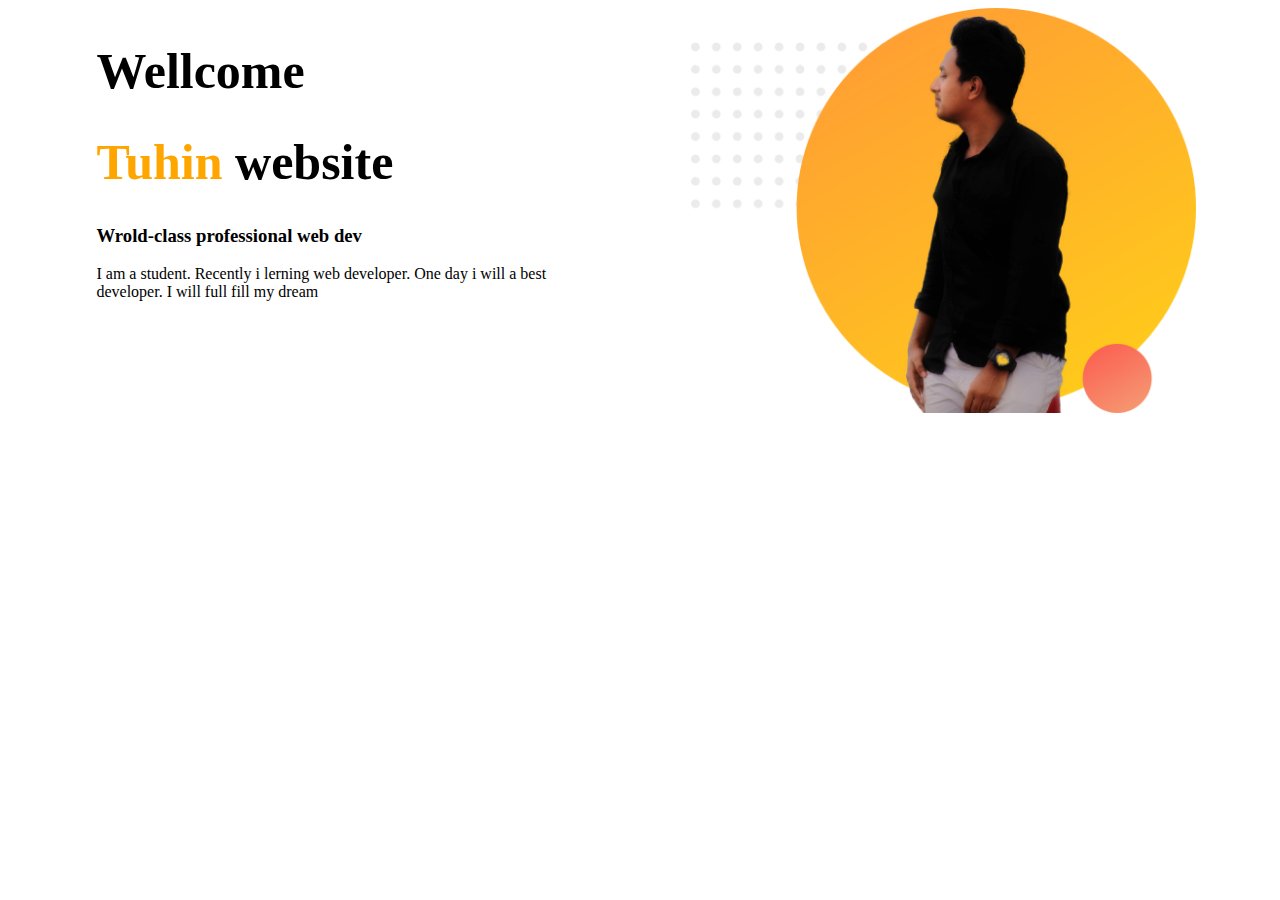
==== index.html @ 6b20c887 "added top part" ====
<!DOCTYPE html>
<html lang="en">
<head>
    <meta charset="UTF-8">
    <meta name="viewport" content="width=device-width, initial-scale=1.0">
    <title>Tuhin Web Developer</title>
    <link rel="stylesheet" href="style.css">
</head>
    <body>
       <section>
      <div class="half-width">
        <h1>Wellcome </h1>
        <h1> <span class="name-highlight"> Tuhin </span> website</h1>
        <h3>Wrold-class professional web dev</h3>
        <p> I am a student. Recently i lerning web developer. One day i will a best developer. I will full fill my dream</p>
      </div>
      <div class="half-width">
          <img src="images/profile.png" alt="">
      </div>
        
       </section>
</body>
</html>
---- style.css ----
body{
    font-family: 'Poppins', serif;

}
h1{
    font-size: 50px;
}
.name-highlight{
    color: orange;
}
.half-width{
    width: 40%;
    float: left;
    margin-left: 5%;
    padding-left: 2%;
}
.half-width img{
    width: 100%;
}
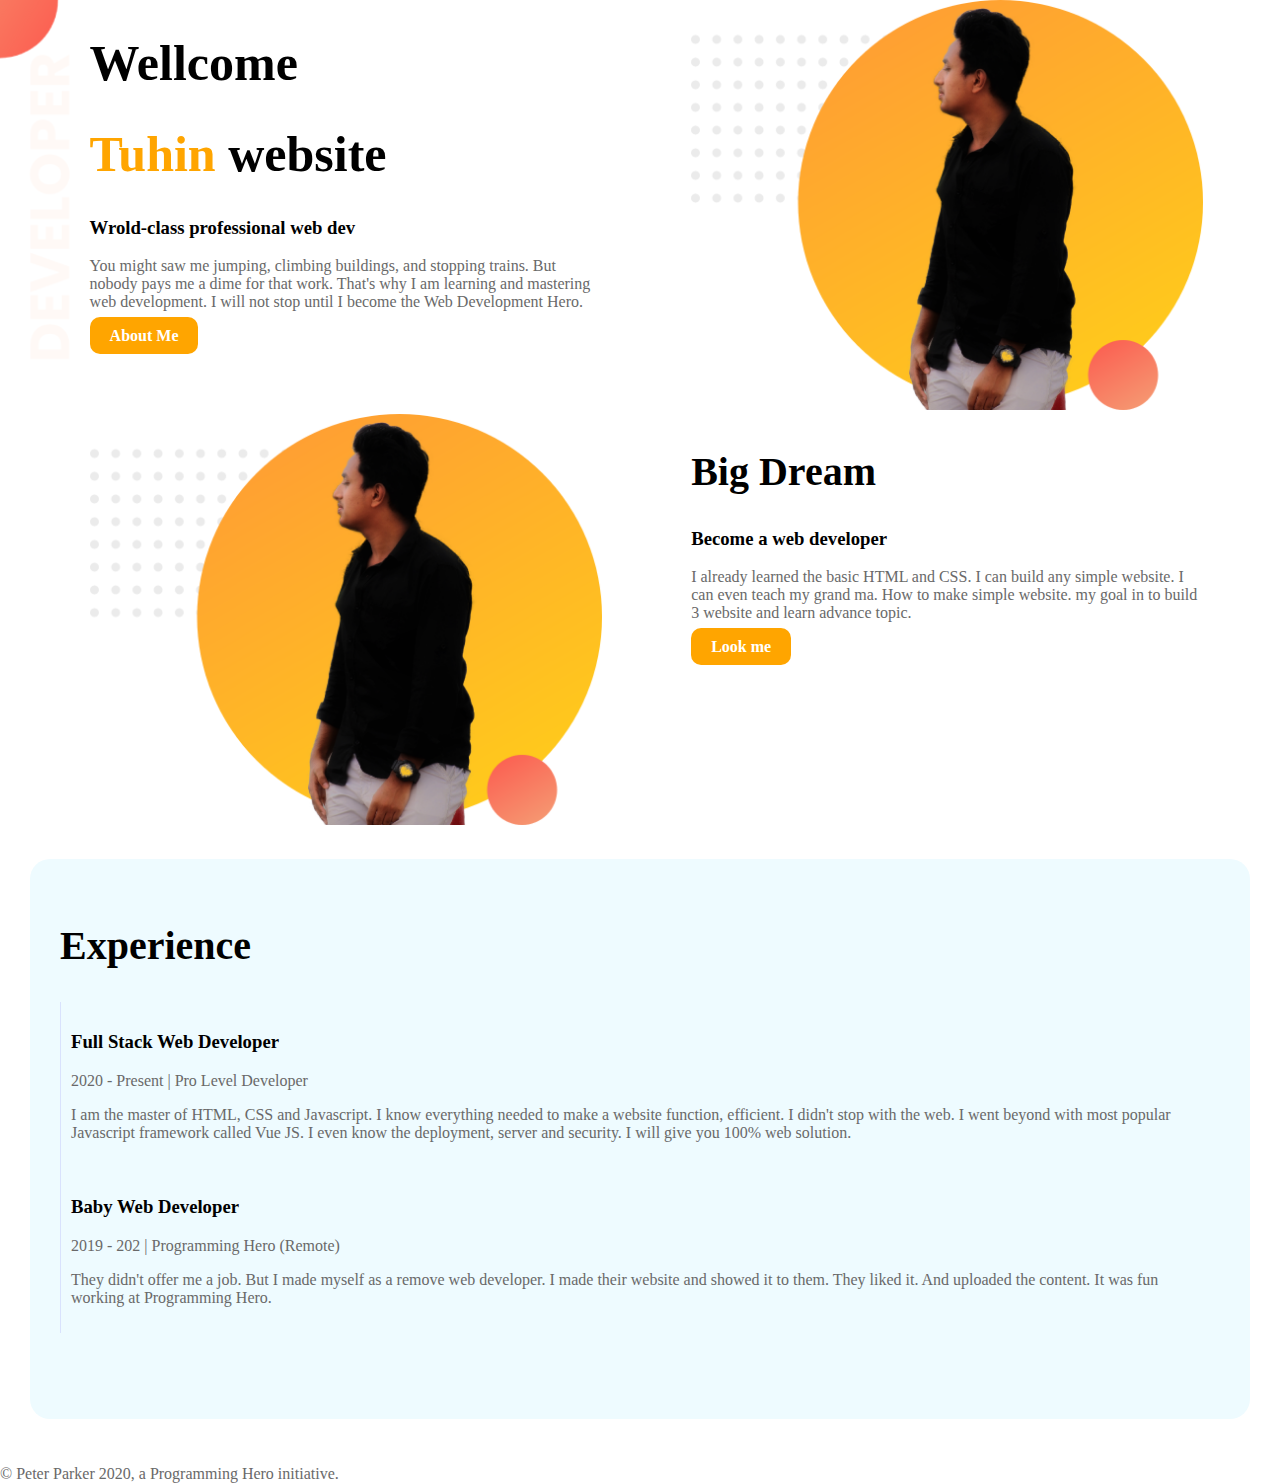
==== commit 5d94edc8: "excited to finnish web deblopment" ====
--- a/index.html
+++ b/index.html
@@ -7,17 +7,49 @@
     <link rel="stylesheet" href="style.css">
 </head>
     <body>
-       <section>
+       <section class="top-banner">
       <div class="half-width">
         <h1>Wellcome </h1>
         <h1> <span class="name-highlight"> Tuhin </span> website</h1>
         <h3>Wrold-class professional web dev</h3>
-        <p> I am a student. Recently i lerning web developer. One day i will a best developer. I will full fill my dream</p>
+        <p> You might saw me jumping, climbing buildings, and stopping trains. But nobody pays me a dime for that work. That's why I am learning and mastering web development. I will not stop until I become the Web Development Hero.</p>
+        <a class="link-button" target="_blank" href="https://www.facebook.com/profile.php?id=100008978132699">About Me </a>
       </div>
       <div class="half-width">
           <img src="images/profile.png" alt="">
       </div>
+      <section class="dream-area">
+          <div class="half-width">
+              <img src="images/profile.png" alt="">
+
+          </div>
+          <div class="half-width">
+              <h2>Big Dream </h2>
+              <h3>Become a web developer</h3>
+              <p>I already learned the basic HTML and CSS. I can build any simple website. I can even teach my grand ma. How to make simple website. my goal in to build 3 website and learn advance topic.  </p>
+              <a class="link-button" target="_blank" href=""> Look me </a>
+
+          </div>
+
+
+      </section>
+      <section class="container experiences">
+        <h2>Experience</h2>
+        <div class="experience-item">
+            <h3>Full Stack Web Developer</h3>
+            <p class="purple-color">2020 - Present | Pro Level Developer</p>
+            <p>I am the master of HTML, CSS and Javascript. I know everything needed to make a website function, efficient. I didn't stop with the web. I went beyond with most popular Javascript framework called Vue JS. I even know the deployment, server and security. I will give you 100% web solution.</p>
+        </div>
+        <div class="experience-item">
+            <h3>Baby Web Developer</h3>
+            <p class="purple-color">2019 - 202 | Programming Hero (Remote)</p>
+            <p>They didn't offer me a job. But I made myself as a remove web developer. I made their website and showed it to them. They liked it. And uploaded the content. It was fun working at Programming Hero.
+            </p>
+        </div>
         
        </section>
+       <footer>
+        <p>© Peter Parker 2020, a Programming Hero initiative.</p>
+    </footer>
 </body>
 </html>--- a/style.css
+++ b/style.css
@@ -1,9 +1,16 @@
 body{
+    margin: 0;
     font-family: 'Poppins', serif;
 
 }
 h1{
     font-size: 50px;
+}
+h2{
+    font-size: 40px;
+}
+p{
+    color: dimgray;
 }
 .name-highlight{
     color: orange;
@@ -16,4 +23,39 @@
 }
 .half-width img{
     width: 100%;
+}
+.top-banner{
+    background-image: url("images/top-banner.png");
+    background-repeat: no-repeat;
+}
+section{
+    height: 500px;
+    padding-bottom: 150px;
+}
+.link-button{
+    text-decoration: none;
+    background-color: orange; 
+    padding: 10px 20px;
+    border-radius: 10px;
+    color: white;
+    font-weight: 700;
+}
+.dream-area{
+    background-image: url("dream-bg.png");
+    background-repeat: no-repeat;
+    background-position: right;
+}
+.container{
+    padding-left:5%;
+    display: inline-block;
+}
+.experiences {
+    padding: 30px;
+    margin: 30px;
+    background-color: rgb(238, 251, 255);
+    border-radius: 20px;
+}
+.experience-item {
+    padding: 10px;
+    border-left: 1px solid rgba(137, 130, 247, .2)
 }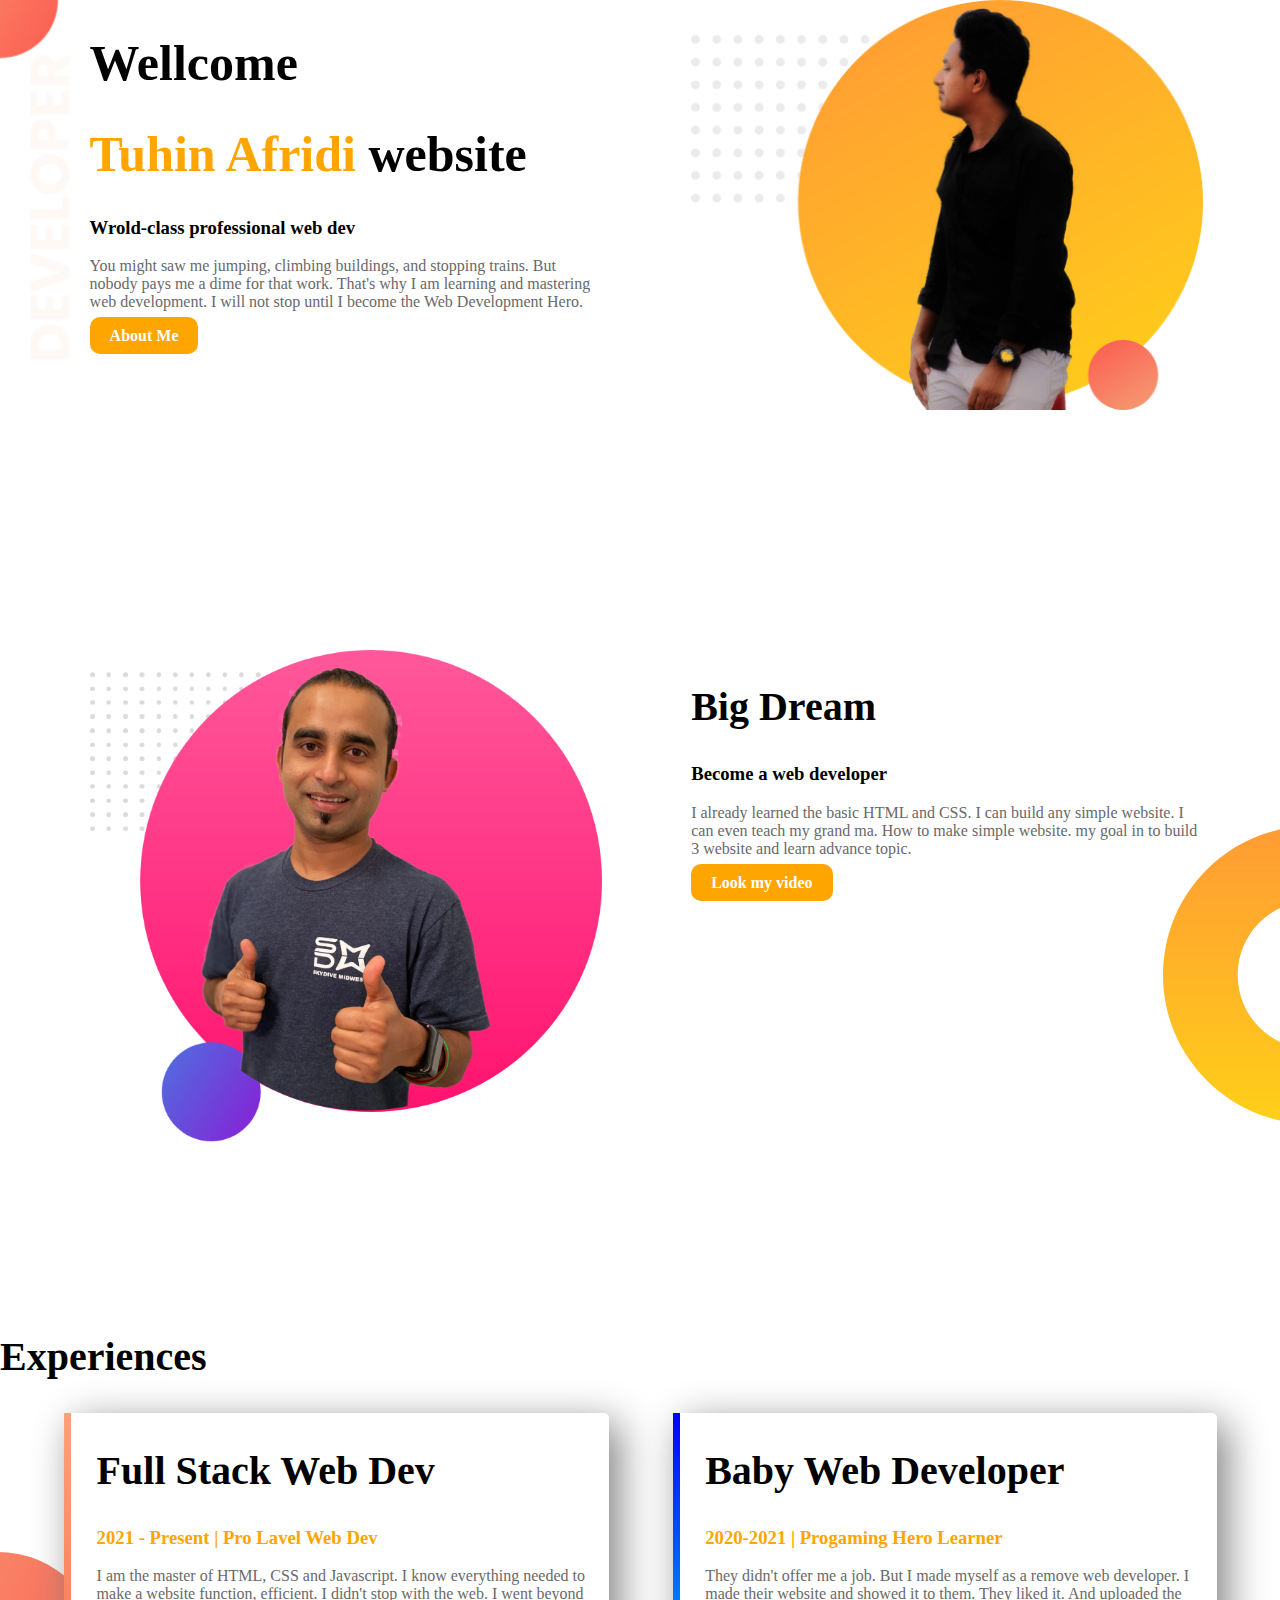
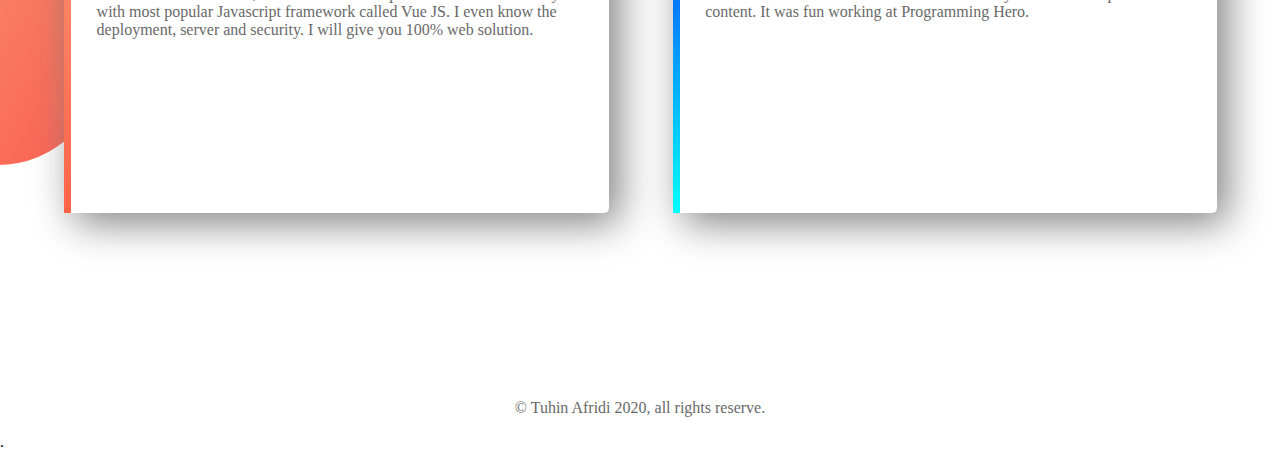
==== commit 41922ba8: "full exciting" ====
--- a/index.html
+++ b/index.html
@@ -10,7 +10,7 @@
        <section class="top-banner">
       <div class="half-width">
         <h1>Wellcome </h1>
-        <h1> <span class="name-highlight"> Tuhin </span> website</h1>
+        <h1> <span class="orange-highlight"> Tuhin Afridi </span> website</h1>
         <h3>Wrold-class professional web dev</h3>
         <p> You might saw me jumping, climbing buildings, and stopping trains. But nobody pays me a dime for that work. That's why I am learning and mastering web development. I will not stop until I become the Web Development Hero.</p>
         <a class="link-button" target="_blank" href="https://www.facebook.com/profile.php?id=100008978132699">About Me </a>
@@ -18,38 +18,42 @@
       <div class="half-width">
           <img src="images/profile.png" alt="">
       </div>
+       </section>
       <section class="dream-area">
           <div class="half-width">
-              <img src="images/profile.png" alt="">
+              <img src="images/profile2.png" alt="">
 
           </div>
           <div class="half-width">
-              <h2>Big Dream </h2>
-              <h3>Become a web developer</h3>
-              <p>I already learned the basic HTML and CSS. I can build any simple website. I can even teach my grand ma. How to make simple website. my goal in to build 3 website and learn advance topic.  </p>
-              <a class="link-button" target="_blank" href=""> Look me </a>
+            <h2>Big Dream </h2>
+            <h3>Become a web developer</h3>
+            <p>I already learned the basic HTML and CSS. I can build any simple website. I can even teach my grand ma. How to make simple website. my goal in to build 3 website and learn advance topic.  </p>
+            <a class="link-button" target="_blank" href="file:///C:/web%20devolopment/projects/web-me/video.html" > Look my video </a>
 
           </div>
+      </section>
 
 
-      </section>
-      <section class="container experiences">
-        <h2>Experience</h2>
-        <div class="experience-item">
-            <h3>Full Stack Web Developer</h3>
-            <p class="purple-color">2020 - Present | Pro Level Developer</p>
-            <p>I am the master of HTML, CSS and Javascript. I know everything needed to make a website function, efficient. I didn't stop with the web. I went beyond with most popular Javascript framework called Vue JS. I even know the deployment, server and security. I will give you 100% web solution.</p>
-        </div>
-        <div class="experience-item">
-            <h3>Baby Web Developer</h3>
-            <p class="purple-color">2019 - 202 | Programming Hero (Remote)</p>
-            <p>They didn't offer me a job. But I made myself as a remove web developer. I made their website and showed it to them. They liked it. And uploaded the content. It was fun working at Programming Hero.
-            </p>
-        </div>
+      <section class="experience-area">
+          <h2>Experiences</h2>
+      <div id="full-stack" class="half-width single-experience">
+          <h2>Full Stack Web Dev</h2>
+          <h3  class="orange-highlight">2021 - Present | Pro Lavel Web Dev  </h3>
+          <p>I am the master of HTML, CSS and Javascript. I know everything needed to make a website function, efficient. I didn't stop with the web. I went beyond with most popular Javascript framework called Vue JS. I even know the deployment, server and security. I will give you 100% web solution.</p>
+
+
+      </div>
+      <div id="baby-web" class="half-width single-experience">
+          <h2>Baby Web Developer</h2>
+          <h3  class="orange-highlight">2020-2021 | Progaming Hero Learner </h3>
+          <p>They didn't offer me a job. But I made myself as a remove web developer. I made their website and showed it to them. They liked it. And uploaded the content. It was fun working at Programming Hero.
+        </p></p>
+
+      </div>
+
         
        </section>
-       <footer>
-        <p>© Peter Parker 2020, a Programming Hero initiative.</p>
-    </footer>
+       <footer> <p>© Tuhin Afridi 2020, all rights reserve.</p>.</footer>
+      
 </body>
 </html>--- a/style.css
+++ b/style.css
@@ -12,7 +12,7 @@
 p{
     color: dimgray;
 }
-.name-highlight{
+.orange-highlight{
     color: orange;
 }
 .half-width{
@@ -41,21 +41,33 @@
     font-weight: 700;
 }
 .dream-area{
-    background-image: url("dream-bg.png");
+    background-image: url("images/dream-bg.png");
     background-repeat: no-repeat;
     background-position: right;
 }
-.container{
-    padding-left:5%;
-    display: inline-block;
+.single-experience{
+    box-shadow: 10px 10px 40px gray;
+    border-radius: 5px;
+    height: 80%;
+    background-color: white;
 }
-.experiences {
-    padding: 30px;
-    margin: 30px;
-    background-color: rgb(238, 251, 255);
-    border-radius: 20px;
+.experience-area{
+    background-image: url("images/exp-bg.png");
+    background-repeat: no-repeat;
+    background-position: left;
 }
-.experience-item {
-    padding: 10px;
-    border-left: 1px solid rgba(137, 130, 247, .2)
+#full-stack{
+    border-left: 7px solid;
+    border-image: linear-gradient(180deg, lightSalmon, tomato);
+    border-image-slice: 1;
+}
+#baby-web{
+    border-left: 7px solid;
+    border-image: linear-gradient(180deg, blue, cyan);
+    border-image-slice: 1;
+
+}
+
+footer p{
+    text-align: center;
 }